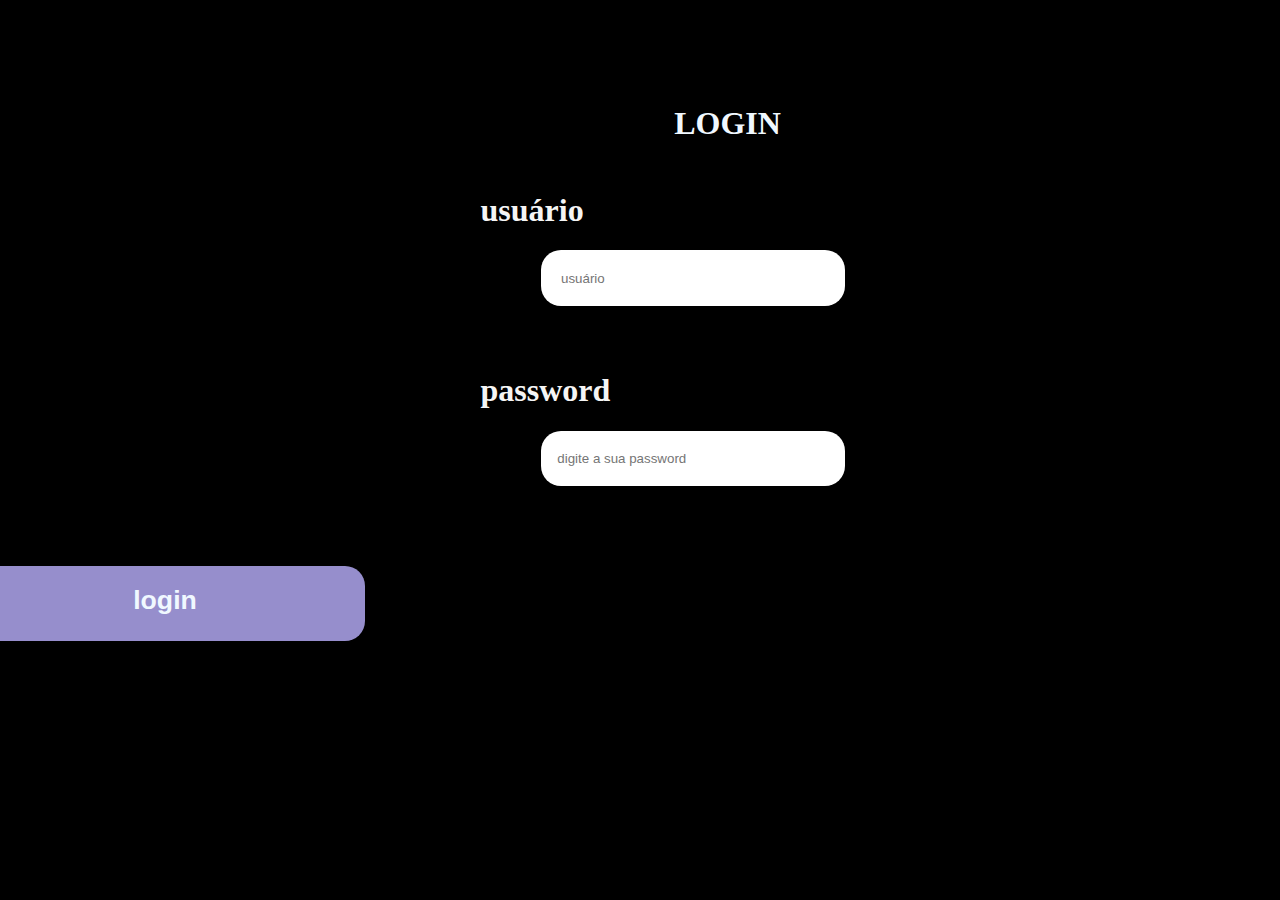
==== login/index.html @ 51fd1b77 "TROCA DE CODIGO" ====
<!DOCTYPE html>
<html lang="en">
<head>
    <meta charset="UTF-8">
    <meta http-equiv="X-UA-Compatible" content="IE=edge">
    <meta name="viewport" content="width=device-width, initial-scale=1.0">
    <link rel="stylesheet" href="style.css">
    
    <title>MACRO STAR</title>
</head>
<body>
   <div class="body-login">
    <h1 id="PL">LOGIN</h1>

    <div class="t1">
    <label for="usuário"><h1 id="us">usuário </h1></label>
    <input type="text" name="i-usuário" placeholder="     usuário">
    </div>
    <div class="t2">
        <label for="password"><h1 id="pass">password </h1></label>
        <input type="password" name="i-usuário" placeholder="    digite a sua password">
    </div>

    <a href="C:\meus projectos\informatica\git e github\GitHub\WORKING-IN-HOUSE\pagina principal da contas\index.html" target="_blank" rel="noopener noreferrer"><button id="bb"><h1>login</h1></button></a>

</body>
</html>
---- login/style.css ----
body{
background-color: black;
justify-items: center;
justify-content: center; 
}

.body-login{
border-radius: 30px;
background-image: url(hands-68918_1280.webp);
height: 650px;
width: 1400px;
justify-items: center;
justify-content:center;
flex-wrap: wrap;
border: none;
margin-top: 65px;
margin-bottom: 65px;

}
#PL{
color: aliceblue;  
margin-left: 175px;
padding-top: 30pt;

}

#us{
margin-left: 15px;    
margin-top: 50px;
}

#pass{
margin-left: 15px;    
margin-top: 50pt;

}

label{
    color:whitesmoke ;

}

input{
 border-radius: 20px;
 border: none; 
 height: 40pt;
 width: 300px;
 margin-left: 75px;

}
.t1{
margin-left: 30px;

}
.t2{
    margin-left: 30px;
    
}

button{
border-radius: 20px;
height: 75px;  
width: 400px; 
border: none; 
margin-top: 80px;
margin-left: 25px;
color: aliceblue;
background-color: rgb(150, 142, 204);
}

#bb{
padding-bottom: 30px;    
}
#fp-r{
 display: flex;   
}
.ckekbox{
  margin-left: 30px;
  height: 10px;  
}
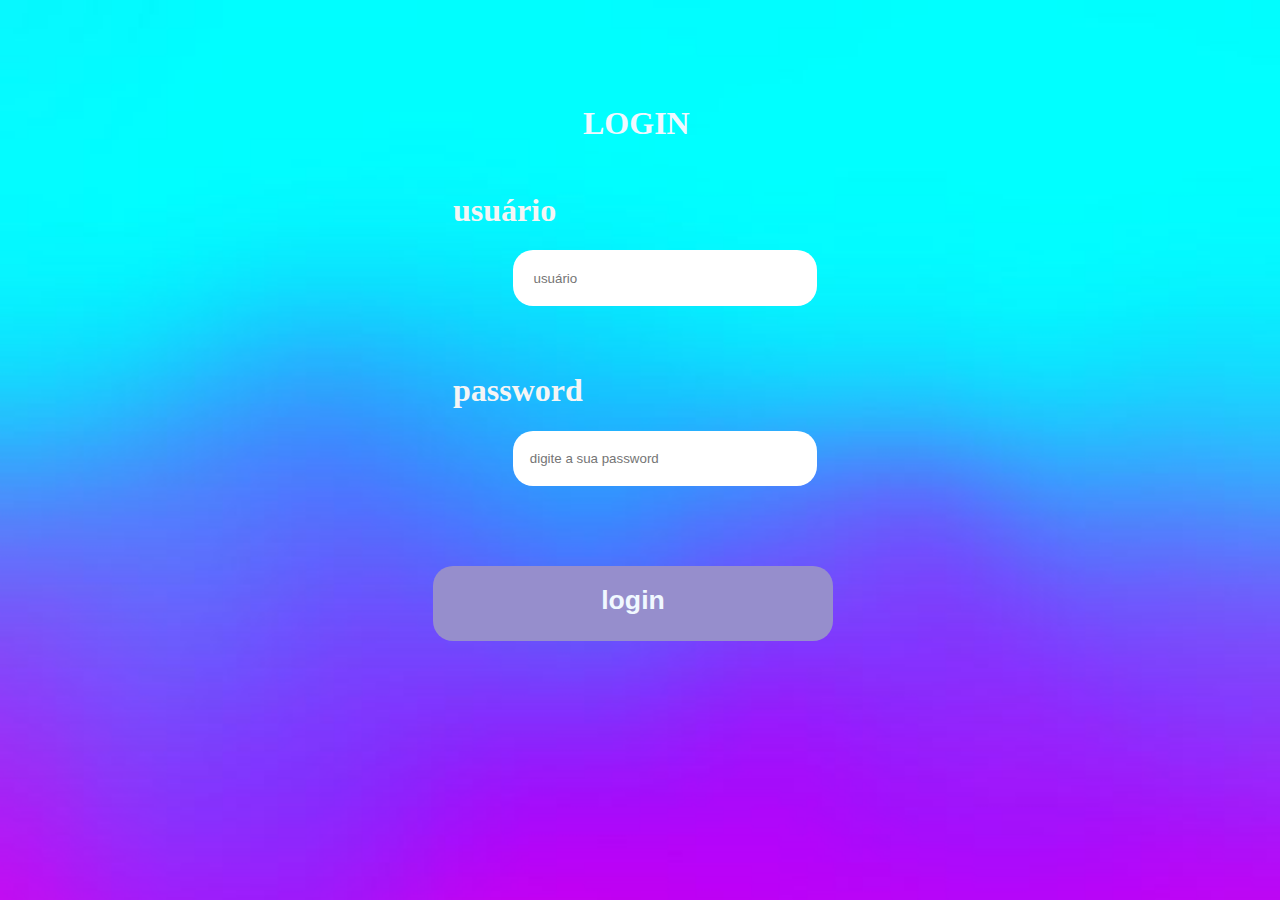
==== commit b332e3d5: "melhoria01" ====
--- a/login/index.html
+++ b/login/index.html
@@ -6,7 +6,7 @@
     <meta name="viewport" content="width=device-width, initial-scale=1.0">
     <link rel="stylesheet" href="style.css">
     
-    <title>MACRO STAR</title>
+    <title>WORKING-IN-HOUSE</title>
 </head>
 <body>
    <div class="body-login">
@@ -16,6 +16,7 @@
     <label for="usuário"><h1 id="us">usuário </h1></label>
     <input type="text" name="i-usuário" placeholder="     usuário">
     </div>
+    
     <div class="t2">
         <label for="password"><h1 id="pass">password </h1></label>
         <input type="password" name="i-usuário" placeholder="    digite a sua password">
--- a/login/style.css
+++ b/login/style.css
@@ -1,20 +1,16 @@
 body{
-background-color: black;
-justify-items: center;
-justify-content: center; 
+background-image: url(../ft.img/fafa4da1f235dc785e16b1d77d3b8119.jpg);
+background-size: cover;
+background-repeat: no-repeat;
 }
 
 .body-login{
 border-radius: 30px;
-background-image: url(hands-68918_1280.webp);
 height: 650px;
-width: 1400px;
-justify-items: center;
-justify-content:center;
-flex-wrap: wrap;
+width: 300px;
 border: none;
 margin-top: 65px;
-margin-bottom: 65px;
+margin-left: 400px;
 
 }
 #PL{
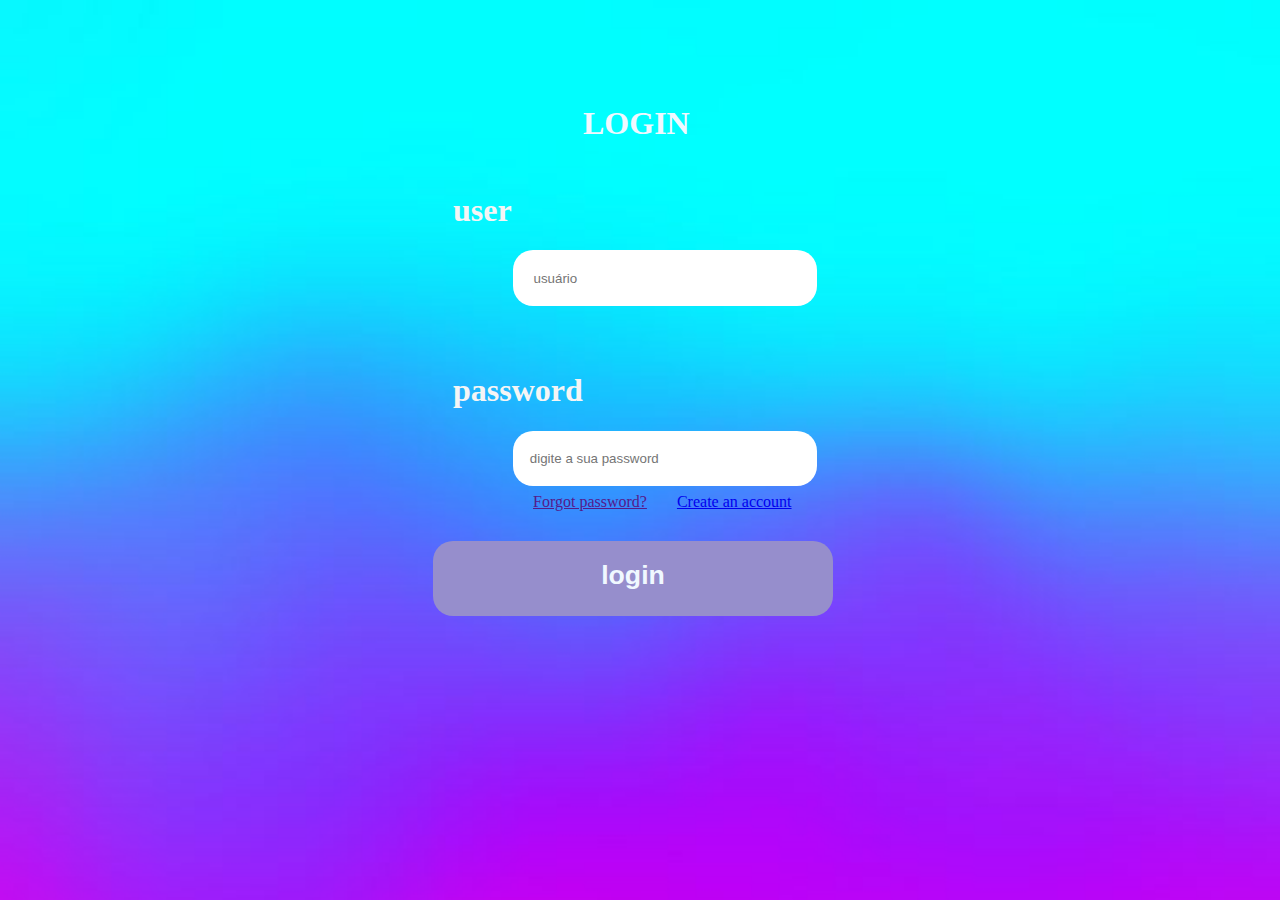
==== commit 04c2969c: "register muança de </>" ====
--- a/login/index.html
+++ b/login/index.html
@@ -13,13 +13,17 @@
     <h1 id="PL">LOGIN</h1>
 
     <div class="t1">
-    <label for="usuário"><h1 id="us">usuário </h1></label>
+    <label for="usuário"><h1 id="us">user </h1></label>
     <input type="text" name="i-usuário" placeholder="     usuário">
     </div>
     
     <div class="t2">
         <label for="password"><h1 id="pass">password </h1></label>
         <input type="password" name="i-usuário" placeholder="    digite a sua password">
+        <div class="ecc">
+            <div><a href="" id="fp">Forgot password?</a></div>
+            <div><a href="../cadastre/index.html" id="cc">Create an account</a> </div>
+        </div>
     </div>
 
     <a href="C:\meus projectos\informatica\git e github\GitHub\WORKING-IN-HOUSE\pagina principal da contas\index.html" target="_blank" rel="noopener noreferrer"><button id="bb"><h1>login</h1></button></a>
--- a/login/style.css
+++ b/login/style.css
@@ -7,7 +7,7 @@
 .body-login{
 border-radius: 30px;
 height: 650px;
-width: 300px;
+width: 700px;
 border: none;
 margin-top: 65px;
 margin-left: 400px;
@@ -58,7 +58,7 @@
 height: 75px;  
 width: 400px; 
 border: none; 
-margin-top: 80px;
+margin-top: 30px;
 margin-left: 25px;
 color: aliceblue;
 background-color: rgb(150, 142, 204);
@@ -73,4 +73,18 @@
 .ckekbox{
   margin-left: 30px;
   height: 10px;  
-}+}
+.ecc{
+ 
+ margin-left: 40px; 
+ padding-left: 55px; 
+ margin-top: 7px;
+ display: flex;
+}
+#fp{
+
+}
+#cc{
+padding-left: 30px;  
+  
+}
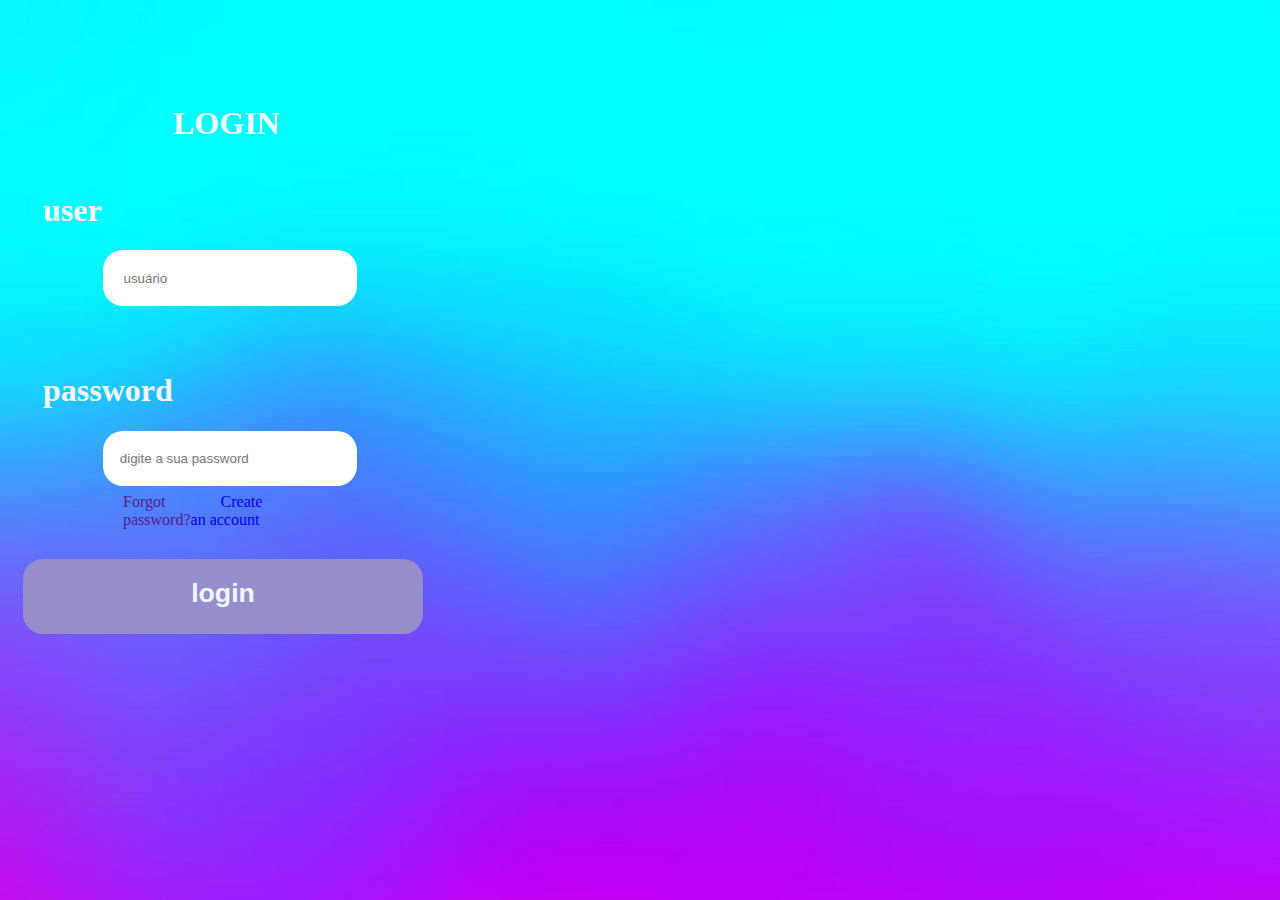
==== commit ecdde8e1: "melhorada no js" ====
--- a/login/index.html
+++ b/login/index.html
@@ -28,5 +28,7 @@
 
     <a href="C:\meus projectos\informatica\git e github\GitHub\WORKING-IN-HOUSE\pagina principal da contas\index.html" target="_blank" rel="noopener noreferrer"><button id="bb"><h1>login</h1></button></a>
 
+    <script src="index.js"></script>
+
 </body>
 </html>--- a/login/style.css
+++ b/login/style.css
@@ -7,10 +7,10 @@
 .body-login{
 border-radius: 30px;
 height: 650px;
-width: 700px;
+width: 200px;
 border: none;
 margin-top: 65px;
-margin-left: 400px;
+margin-left: -10px;
 
 }
 #PL{
@@ -40,7 +40,7 @@
  border-radius: 20px;
  border: none; 
  height: 40pt;
- width: 300px;
+ width: 250px;
  margin-left: 75px;
 
 }
@@ -81,6 +81,10 @@
  margin-top: 7px;
  display: flex;
 }
+.ecc a{
+ text-decoration:none;
+
+}
 #fp{
 
 }
@@ -88,3 +92,54 @@
 padding-left: 30px;  
   
 }
+
+@media(max-width:480px){
+  body{
+   background-size: cover;
+
+    
+    }
+    .body-login{
+      border-radius: 30px;
+      height: 850px;
+      width: 50px;
+      border: none;
+      margin-top: 25px;
+      margin-left: 30px;
+      justify-content: center;
+      align-items: center;
+      }
+      button{
+        border-radius: 20px;
+        height: 70px;  
+        width: 320px; 
+        border: none; 
+        margin-top: 30px;
+        margin-left: -11px;
+        color: aliceblue;
+        background-color: rgb(150, 142, 204);
+        }
+        .t1{
+          margin-left: -33px;
+          
+          }
+          .t2{
+              margin-left: -33px;
+              
+          }
+          #PL{
+            color: aliceblue;  
+            margin-left: 92px;
+            padding-top: 30pt;
+            
+            }
+            .ecc{
+              box-sizing: border-box;
+              margin-left: 60px;  
+              margin-top: 7px;
+              display: flex;
+             }
+             .ecc a{
+              display: flex;
+             }
+}